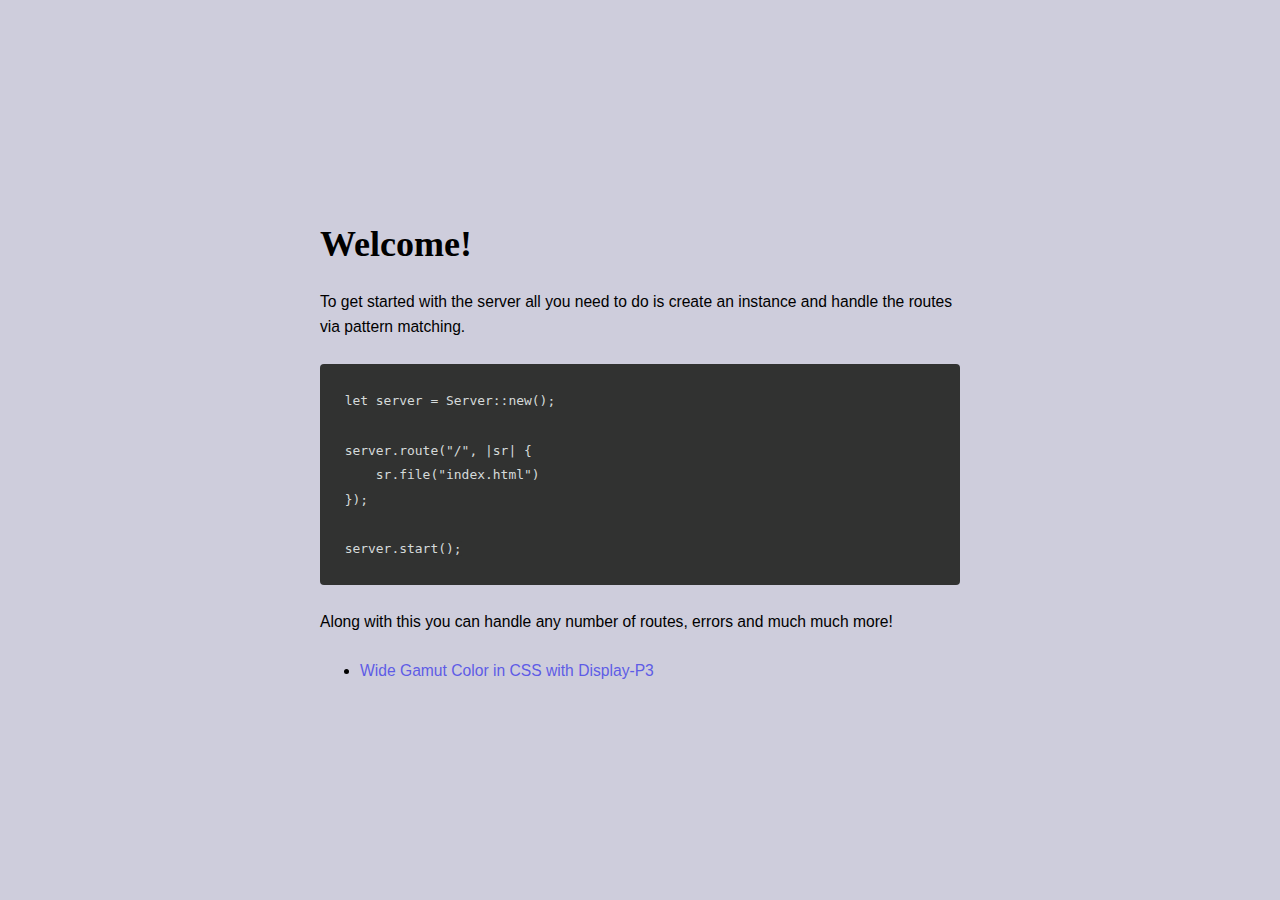
==== src/public/index.html @ 95e214b1 "updated the server" ====
<!doctype html>
<html lang="en">
    <head>
        <title>Server</title>
        <link rel="icon" type="image/x-icon" href="favicon.png" />
        <link rel="stylesheet" type="text/css" href="index.css" />
        <meta name="viewport" content="width=device-width, initial-scale=1.0" />
        <meta name="description" content="An all in one server framework." />
        <meta name="keywords" content="server, rust, web, http, routes" />
        <meta name="author" content="Colin Teahan" />
        <meta name="robots" content="index, follow" />
        <meta name="revisit-after" content="7 days" />
        <meta name="language" content="English" />
        <meta name="generator" content="Visual Studio Code" />
        <meta name="distribution" content="global" />
        <meta name="rating" content="general" />
        <!-- <meta name="theme-color" content="#1d1d1d" /> -->
    </head>
    <body>
        <article>
            <h1>Welcome!</h1>
            <p>
                To get started with the server all you need to do is create an
                instance and handle the routes via pattern matching.
            </p>
            <pre>
            <code>
let server = Server::new();

server.route("/", |sr| {
    sr.file("index.html")
});

server.start();</code>
            </pre>
            <p>
                Along with this you can handle any number of routes, errors and
                much much more!
            </p>
            <ul>
                <li>
                    <a
                        href="https://webkit.org/blog/10042/wide-gamut-color-in-css-with-display-p3/"
                        >Wide Gamut Color in CSS with Display-P3</a
                    >
                </li>
            </ul>
        </article>
    </body>
</html>
---- src/public/index.css ----
:root {
    --text-color: rgba(230, 237, 243, 1);
    --tint-color: rgba(94, 92, 230, 1);
    --tint-highlight: rgba(125, 122, 255, 1);
    --background: beige;
    /* --background: rgba(13, 17, 22, 1); */
    --background-code: hsl(120, 1%, 19.4%);
    --border-code: hsl(0, 0%, 26.7%);
    --code-color: hsl(180, 6.9%, 84.5%);
}

/* Display-P3 color, when supported. */
@supports (color: color(display-p3 1 1 1)) {
    :root {
        /* light beige / off-white */
        --background: color(display-p3 0.808 0.805 0.858 / 1);
        /* --background: color(srgb 0.05 0.07 0.09 / 1); */
        --text-color: color(srgb 0.9, 0.93 0.95 / 1);
        /* --text-color: color(display-p3 0 0 0 / 1); */
        --background-code: hsl(120, 1%, 19.4%);
        --border-code: hsl(0, 0%, 26.7%);
        --code-color: hsl(180, 6.9%, 84.5%);
    }
}

html {
    font-family:
        San Francisco,
        -apple-system,
        BlinkMacSystemFont,
        "Segoe UI",
        Roboto,
        "Helvetica Neue",
        Arial,
        sans-serif;
    background-color: var(--background);
    color: var(--text-color);
    font-size: 1.1rem;
    line-height: 1.4;
    overflow-x: hidden;
    min-height: 100svh;
    display: flex;
    width: 100%;
    flex: 1;
}

body {
    display: flex;
    color: var(--text-color);
    flex-direction: column;
    justify-content: center;
    align-items: center;
    padding: 1rem;
    padding: 8px;
    width: 100%;
    margin: 0;
    flex: 1;
}

article {
    font-size-adjust: 0.47;
    margin-trim: block;
    padding: 2rlh;
    width: 640px;
}

h1 {
    font-family: "Iowan Old Style", "Palatino Linotype", "URW Palladio L", P052,
        serif;
    color: var(--text-color);
    line-height: 1.2;
    font-size: 2rem;
}

h1,
p {
    color: var(--text-color);
    margin-block: 1rlh;
}

pre {
    background-color: var(--background-code);
    border-color: var(--border-code);
    color: var(--code-color);
    border-radius: 4px;
    margin-trim: block;
    text-align: left;
    padding: 0px 1.4rem;
}

code {
    font-family: Menlo, monospace;
    background-color: var(--background-code);
    border-color: var(--border-code);
    color: var(--code-color);
    border-radius: 3px;
    font-size: 0.9rem;
}

a {
    line-height: 24px;
    color: var(--tint-color);
    text-decoration: none;
}

a:hover {
    color: var(--tint-highlight);
    text-decoration: underline;
}
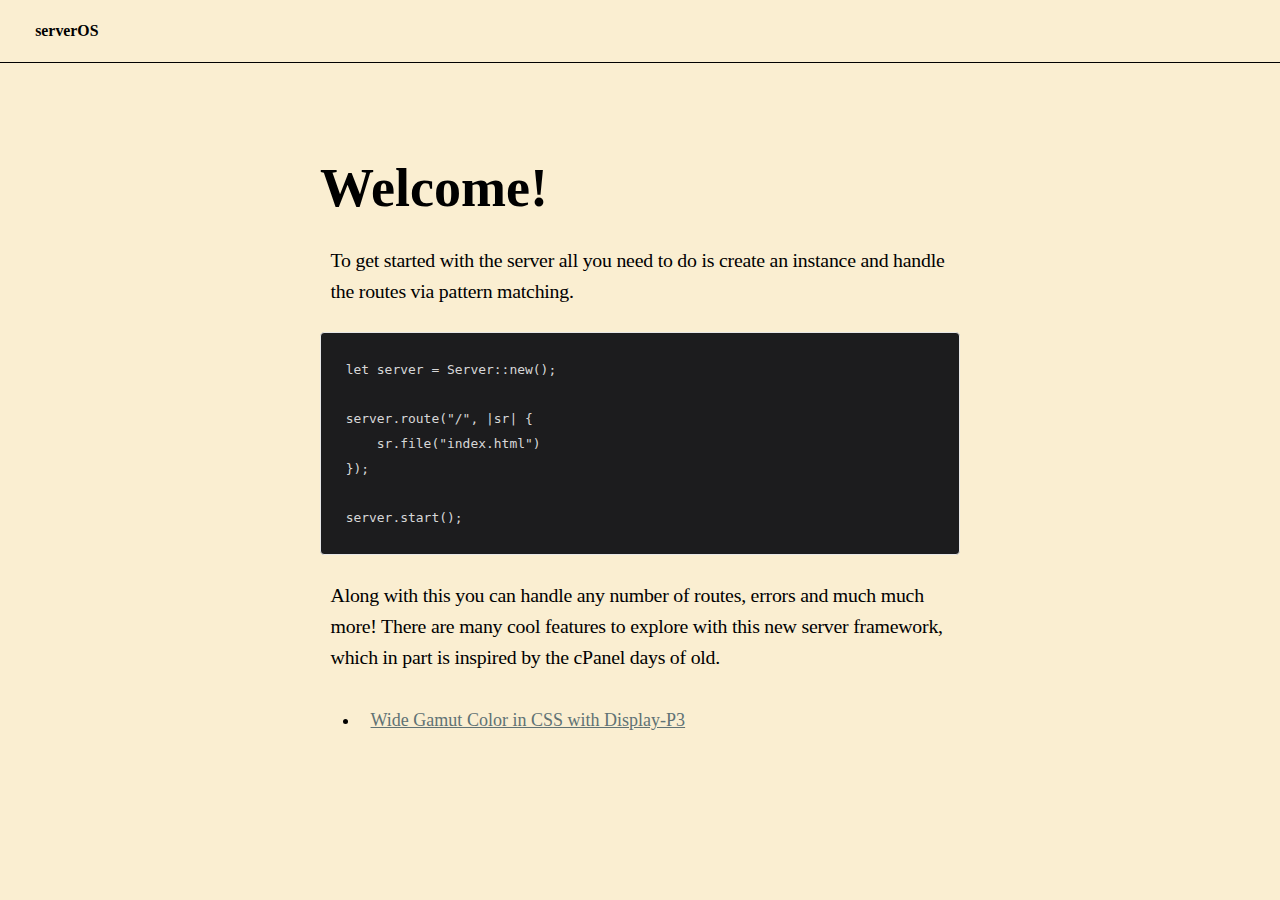
==== commit 4cbdbc19: "site design mvp" ====
--- a/src/public/index.html
+++ b/src/public/index.html
@@ -17,6 +17,9 @@
         <!-- <meta name="theme-color" content="#1d1d1d" /> -->
     </head>
     <body>
+        <nav>
+            <h3>serverOS</h3>
+        </nav>
         <article>
             <h1>Welcome!</h1>
             <p>
@@ -35,7 +38,9 @@
             </pre>
             <p>
                 Along with this you can handle any number of routes, errors and
-                much much more!
+                much much more! There are many cool features to explore with
+                this new server framework, which in part is inspired by the
+                cPanel days of old.
             </p>
             <ul>
                 <li>
--- a/src/public/index.css
+++ b/src/public/index.css
@@ -1,38 +1,27 @@
 :root {
-    --text-color: rgba(230, 237, 243, 1);
-    --tint-color: rgba(94, 92, 230, 1);
-    --tint-highlight: rgba(125, 122, 255, 1);
-    --background: beige;
-    /* --background: rgba(13, 17, 22, 1); */
-    --background-code: hsl(120, 1%, 19.4%);
-    --border-code: hsl(0, 0%, 26.7%);
-    --code-color: hsl(180, 6.9%, 84.5%);
+    /* general */
+    --background: #faeed1;
+    --text-color: rgba(0.19, 0.19, 0.19, 1);
+    --tint-color: #607274;
+    /* code blocks */
+    --code-back-color: #1c1c1e;
+    --code-text-color: #d7d7d8;
+    --code-bord-color: #444444;
 }
 
 /* Display-P3 color, when supported. */
-@supports (color: color(display-p3 1 1 1)) {
+/* @supports (color: color(display-p3 1 1 1)) {
     :root {
-        /* light beige / off-white */
-        --background: color(display-p3 0.808 0.805 0.858 / 1);
-        /* --background: color(srgb 0.05 0.07 0.09 / 1); */
-        --text-color: color(srgb 0.9, 0.93 0.95 / 1);
-        /* --text-color: color(display-p3 0 0 0 / 1); */
-        --background-code: hsl(120, 1%, 19.4%);
-        --border-code: hsl(0, 0%, 26.7%);
-        --code-color: hsl(180, 6.9%, 84.5%);
+        --background: color(display-p3 0 0 0 / 1);
+        --text-color: color(srgb 0.97 0.97 0.97 / 1);
+        --code-back-color: color(srgb 0.19 0.2 0.19 / 1);
+        --code-text-color: color(srgb 0.84 0.84 0.85 / 1);
+        --code-bord-color: color(srgb 0.27 0.27 0.27 / 1);
     }
-}
+} */
 
 html {
-    font-family:
-        San Francisco,
-        -apple-system,
-        BlinkMacSystemFont,
-        "Segoe UI",
-        Roboto,
-        "Helvetica Neue",
-        Arial,
-        sans-serif;
+    font-family: "Iowan Old Style", "Palatino Linotype", "URW Palladio L", P052;
     background-color: var(--background);
     color: var(--text-color);
     font-size: 1.1rem;
@@ -50,11 +39,25 @@
     flex-direction: column;
     justify-content: center;
     align-items: center;
-    padding: 1rem;
-    padding: 8px;
+    /* padding: 1rem;
+    padding: 8px; */
     width: 100%;
     margin: 0;
     flex: 1;
+}
+
+nav {
+    border-bottom: 1px solid hsl(0, 0%, 0%);
+    background-color: var(--background);
+    position: fixed;
+    top: 0;
+    left: 0;
+    right: 0;
+    display: flex;
+    justify-content: space-between;
+    align-items: center;
+    padding: 4px 2rem;
+    margin: 0;
 }
 
 article {
@@ -69,7 +72,23 @@
         serif;
     color: var(--text-color);
     line-height: 1.2;
-    font-size: 2rem;
+    font-size: 3rem;
+}
+
+h3 {
+    /* font-family:
+        San Francisco,
+        -apple-system,
+        BlinkMacSystemFont,
+        Roboto,
+        "Helvetica Neue",
+        sans-serif; */
+
+    font-size: 0.9rem;
+    font-weight: 700;
+    /* letter-spacing: -0.3px; */
+    padding: none;
+    margin: none;
 }
 
 h1,
@@ -78,10 +97,18 @@
     margin-block: 1rlh;
 }
 
+p {
+    padding: 0 0.6rem;
+    line-height: 1.6;
+    font-size: 1.1em;
+    letter-spacing: -0.224px;
+}
+
 pre {
-    background-color: var(--background-code);
-    border-color: var(--border-code);
-    color: var(--code-color);
+    background-color: var(--code-back-color);
+    border-color: var(--code-bord-color);
+    color: var(--code-text-color);
+    border: 1px solid hsl(0, 0%, 90.6%);
     border-radius: 4px;
     margin-trim: block;
     text-align: left;
@@ -90,20 +117,25 @@
 
 code {
     font-family: Menlo, monospace;
-    background-color: var(--background-code);
-    border-color: var(--border-code);
-    color: var(--code-color);
-    border-radius: 3px;
+    border-radius: 2px;
     font-size: 0.9rem;
 }
 
 a {
     line-height: 24px;
     color: var(--tint-color);
-    text-decoration: none;
+    /* text-decoration: none; */
 }
 
 a:hover {
     color: var(--tint-highlight);
     text-decoration: underline;
 }
+
+ul {
+    margin: 2rem 0;
+}
+
+li {
+    padding-left: 0.6rem;
+}
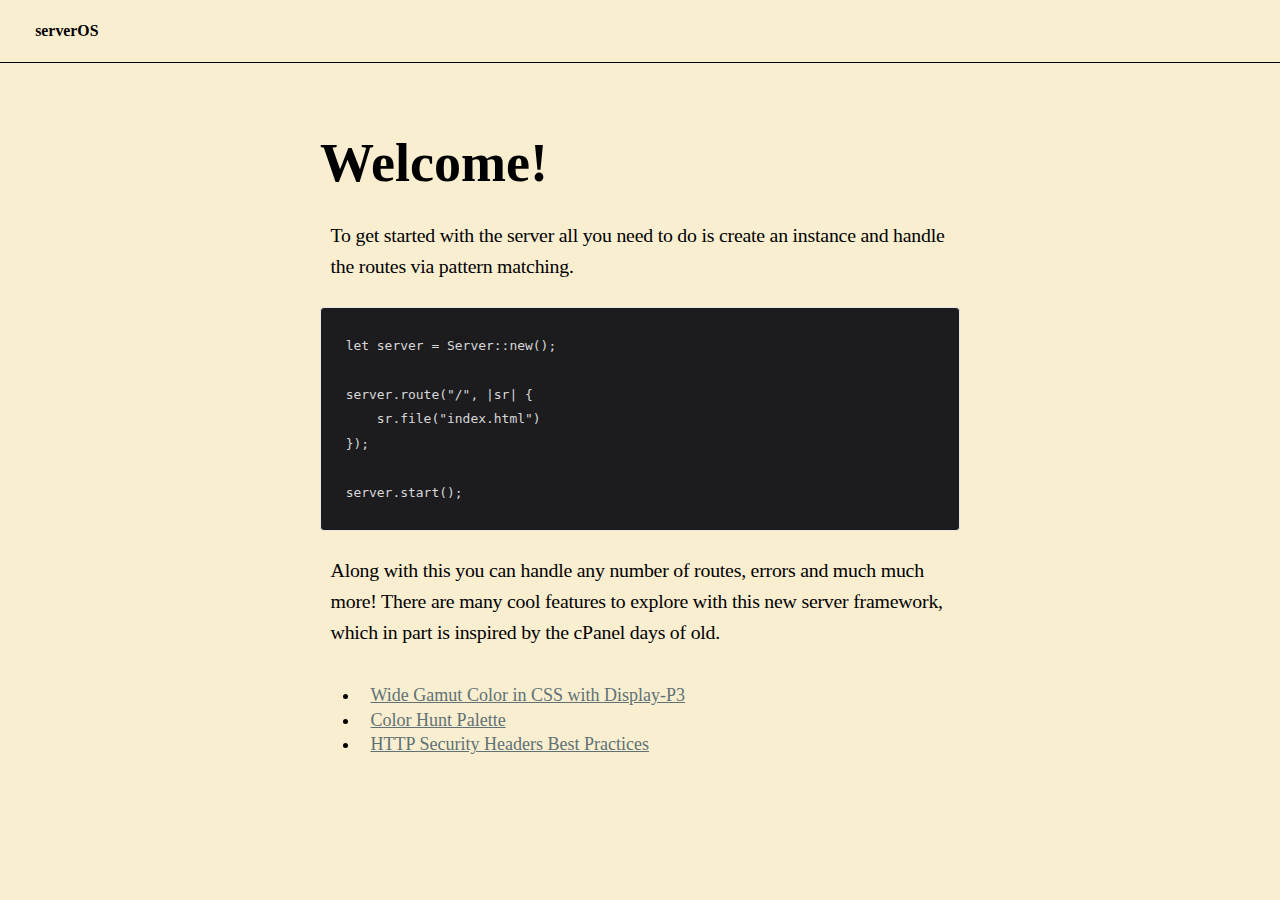
==== commit caf0a53d: "updated output html" ====
--- a/src/public/index.html
+++ b/src/public/index.html
@@ -49,6 +49,20 @@
                         >Wide Gamut Color in CSS with Display-P3</a
                     >
                 </li>
+                <li>
+                    <a
+                        href="https://colorhunt.co/palette/607274faeed1ded0b6b2a59b"
+                    >
+                        Color Hunt Palette</a
+                    >
+                </li>
+                <li>
+                    <a
+                        href="https://developer.okta.com/blog/2021/10/18/security-headers-best-practices"
+                    >
+                        HTTP Security Headers Best Practices
+                    </a>
+                </li>
             </ul>
         </article>
     </body>
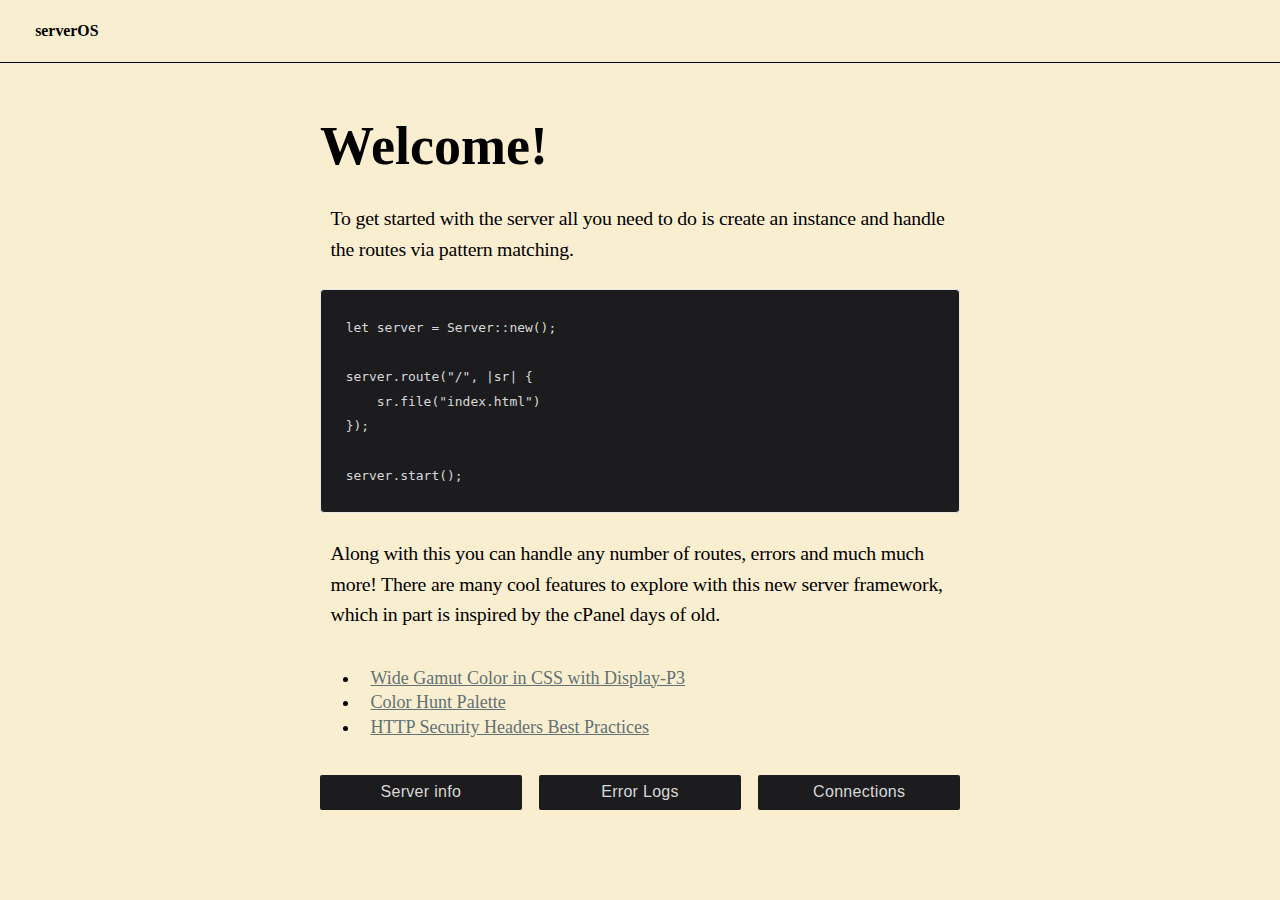
==== commit 8335fbc9: "updated the css and styles" ====
--- a/src/public/index.html
+++ b/src/public/index.html
@@ -64,6 +64,11 @@
                     </a>
                 </li>
             </ul>
+            <div class="row-button-list">
+                <a href="/info"><button>Server info</button></a>
+                <a href="/errors"><button>Error Logs</button></a>
+                <a href="/online"><button>Connections</button></a>
+            </div>
         </article>
     </body>
 </html>
--- a/src/public/index.css
+++ b/src/public/index.css
@@ -139,3 +139,46 @@
 li {
     padding-left: 0.6rem;
 }
+
+.row-button-list {
+    text-decoration: none;
+    display: flex;
+    flex-direction: row;
+    justify-content: space-between;
+    align-items: center;
+    row-gap: 1rem;
+    column-gap: 1em;
+}
+
+.row-button-list a {
+    display: flex;
+    flex: 1;
+    align-self: stretch;
+    text-decoration: none;
+    font-weight: 600;
+    font-size: 1.8rem;
+    letter-spacing: 0.3px;
+}
+
+.row-button-list button {
+    display: flex;
+    flex: 1;
+    justify-content: center;
+    align-items: center;
+    align-self: stretch;
+    background-color: #1c1c1e;
+    color: #d7d7d8;
+    min-height: 2rem;
+    border: none;
+    border-color: transparent;
+    border-radius: 2px;
+    /* font-weight: 600; */
+    font-size: 16px;
+    letter-spacing: 0.3px;
+}
+
+.row-button-list button:hover {
+    background-color: #444444;
+    border-color: transparent;
+    border: none;
+}
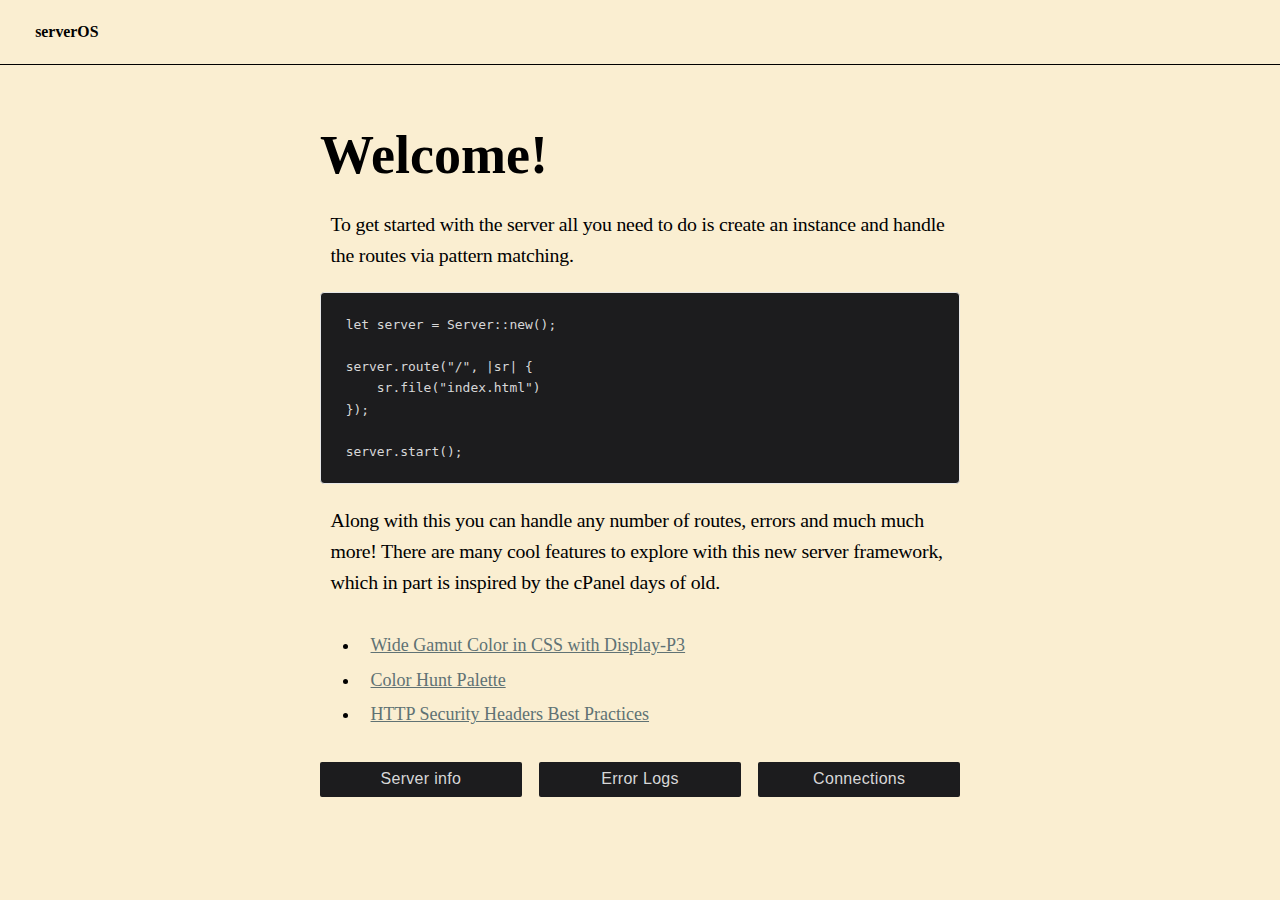
==== commit 71e5a677: "Updated CSS" ====
--- a/src/public/index.html
+++ b/src/public/index.html
@@ -18,7 +18,7 @@
     </head>
     <body>
         <nav>
-            <h3>serverOS</h3>
+            <a id="site-logo" href="/"><h3>serverOS</h3></a>
         </nav>
         <article>
             <h1>Welcome!</h1>
--- a/src/public/index.css
+++ b/src/public/index.css
@@ -25,7 +25,7 @@
     background-color: var(--background);
     color: var(--text-color);
     font-size: 1.1rem;
-    line-height: 1.4;
+    line-height: 1.2rem;
     overflow-x: hidden;
     min-height: 100svh;
     display: flex;
@@ -91,6 +91,12 @@
     margin: none;
 }
 
+#site-logo {
+    color: var(--text-color);
+    text-decoration: none;
+    font-weight: 900;
+}
+
 h1,
 p {
     color: var(--text-color);
@@ -138,16 +144,22 @@
 
 li {
     padding-left: 0.6rem;
+    margin: 0.6rem 0;
+}
+
+/* horizontal flex rows */
+.row,
+.row-button-list {
+    justify-content: space-between;
+    align-items: center;
+    flex-direction: row;
+    display: flex;
 }
 
 .row-button-list {
     text-decoration: none;
-    display: flex;
-    flex-direction: row;
-    justify-content: space-between;
-    align-items: center;
+    column-gap: 1em;
     row-gap: 1rem;
-    column-gap: 1em;
 }
 
 .row-button-list a {
@@ -161,24 +173,25 @@
 }
 
 .row-button-list button {
-    display: flex;
-    flex: 1;
+    min-height: 2rem;
+    border-radius: 2px;
+    border-width: 1px;
+    border-color: transparent;
+    background-color: var(--code-back-color);
+    color: var(--code-text-color);
     justify-content: center;
     align-items: center;
     align-self: stretch;
-    background-color: #1c1c1e;
-    color: #d7d7d8;
-    min-height: 2rem;
-    border: none;
-    border-color: transparent;
-    border-radius: 2px;
-    /* font-weight: 600; */
+    display: flex;
+    flex: 1;
     font-size: 16px;
     letter-spacing: 0.3px;
 }
 
 .row-button-list button:hover {
-    background-color: #444444;
-    border-color: transparent;
-    border: none;
+    text-underline-offset: 0.2em;
+    text-decoration: underline;
+    background-color: var(--background);
+    border-color: var(--text-color);
+    color: var(--text-color);
 }
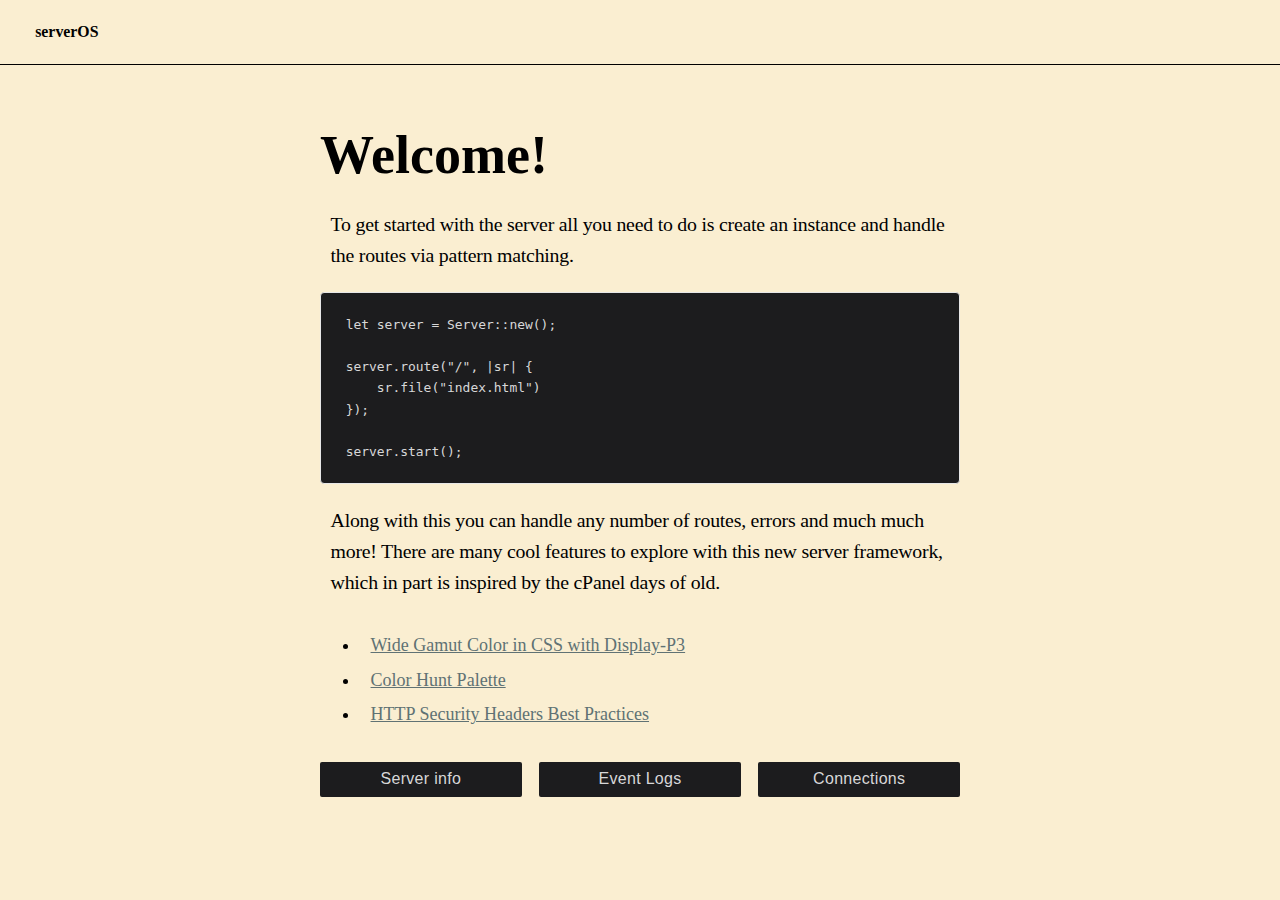
==== commit 18d28d0c: "basic event stream now working" ====
--- a/src/public/index.html
+++ b/src/public/index.html
@@ -66,7 +66,7 @@
             </ul>
             <div class="row-button-list">
                 <a href="/info"><button>Server info</button></a>
-                <a href="/errors"><button>Error Logs</button></a>
+                <a href="/log"><button>Event Logs</button></a>
                 <a href="/online"><button>Connections</button></a>
             </div>
         </article>
